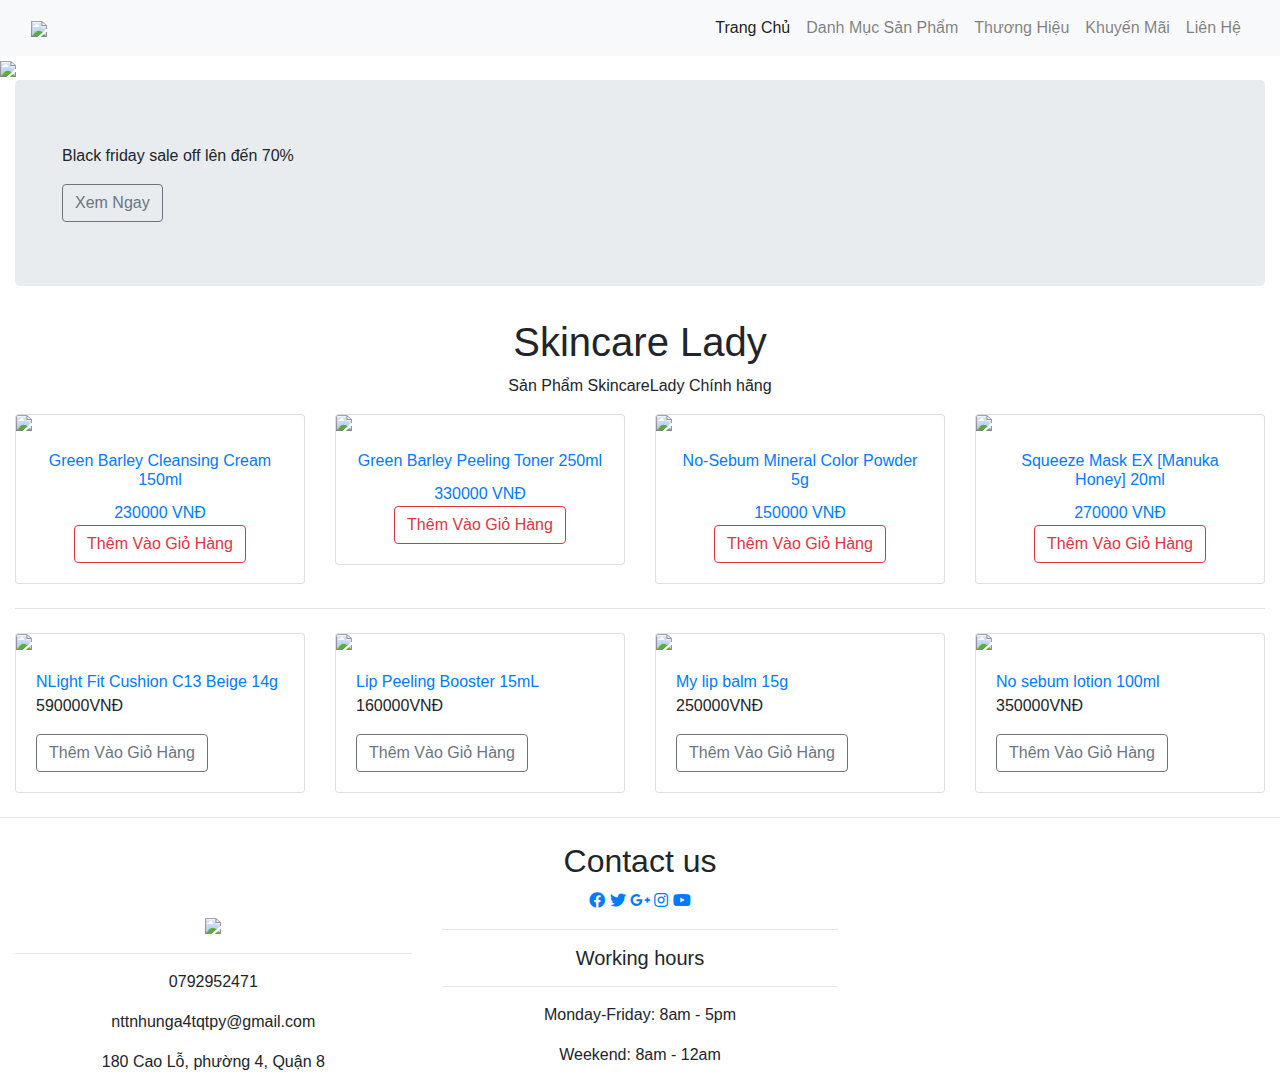
==== danhmuc.html @ 69c9ee71 "commit lan dau" ====
<!DOCTYPE html>
<html>
<head>
    <meta charset="utf-8">
    <meta name="viewport" content="width=device-width, initial-scale=1">
    <title>Skincare Lady</title>
    <!-- Import Boostrap css, js, font awesome here -->
    <link rel="stylesheet" href="https://maxcdn.bootstrapcdn.com/bootstrap/4.1.3/css/bootstrap.min.css">       
    <link href="https://use.fontawesome.com/releases/v5.0.4/css/all.css" rel="stylesheet">    
    <script src="https://ajax.googleapis.com/ajax/libs/jquery/3.3.1/jquery.min.js">
    </script>
    <script src="https://cdnjs.cloudflare.com/ajax/libs/popper.js/1.14.3/umd/popper.min.js">
    </script>
    <script src="https://maxcdn.bootstrapcdn.com/bootstrap/4.1.3/js/bootstrap.min.js"></script>
    <link href="./css/style.css" rel="stylesheet">
</head>
<body>
<!-- Navigation -->
<nav class="navbar navbar-expand-md navbar-light bg-light sticky-top">
    <div class="container-fluid">
        <a class="navbar-branch" href="#">
            <img src="./images/logo.png" height="50">
        </a>
        <button class="navbar-toggler" type="button" data-toggle="collapse" 
            data-target="#navbarResponsive">
            <span class="navbar-toggler-icon"></span>
        </button>
        <div class="collapse navbar-collapse" id="navbarResponsive">
            <ul class="navbar-nav ml-auto">
                <li class="nav-item">
                    <a class="nav-link active" href="index.html">Trang Chủ</a>
                </li>
                <li class="nav-item">
                    <a class="nav-link" href="#">Danh Mục Sản Phẩm</a>
                </li>
                <li class="nav-item">
                    <a class="nav-link" href="#">Thương Hiệu</a>
                </li>
                <li class="nav-item">
                    <a class="nav-link" href="#">Khuyến Mãi</a>
                </li>
                <li class="nav-item">
                    <a class="nav-link" href="#">Liên Hệ</a>
                </li>
            </ul>
        </div>
    </div>
</nav>
<!-- Carousel -->
<div id="slides" class="carousel slide" data-ride="carousel">
    <ul class="carousel-indicators">
        <li data-target="#slides" data-slide-to="0" class="active"></li>
        <li data-target="#slides" data-slide-to="1"></li>
        <li data-target="#slides" data-slide-to="2"></li>       
        <li data-target="#slides" data-slide-to="3"></li>
    </ul>
    <div class="carousel-inner">
        <div class="carousel-item active">
            <img src="./images/banner.jpg">
            <div class="carousel-caption">
                <h1 class="display-1"></h1>
                <h2>Trở thành Khác Hàng Thân Thiết để nhận những ưu đãi Hot nào !! </h2>
                <a href="./dangki/index.html"><button type="button" class="btn btn-outline-light btn-lg">
                    Đăng nhập
                </button></a>
                <a href="./dangnhap/index.html"><button type="button" class="btn btn-primary btn-lg">Đăng Kí</button></a>
            </div>
        </div>
        <div class="carousel-item">
            <img src="./images/carousel1.png">
        </div>
        <div class="carousel-item">
            <img src="./images/111.jpeg">
        </div>
        <div class="carousel-item">
            <img src="./images/2222.jpg">
        </div>
    </div>
</div>
<!-- jumbotron -->
<div class="container-fluid">
    <div class="jumbotron">
        <div class="col-xs-12 col-sm-12 col-md-9 col-lg-9 col-xl-10">
            <p>Black friday sale off lên đến 70% </p>
        </div>
        <div class="col-xs-12 col-sm-12 col-md-3 col-lg-3 col-xl-2">
            <a href="#">
                <button type="button" class="btn btn-outline-secondary">Xem Ngay</button>
            </a>
        </div>
    </div>
</div>
<div class="container-fluid padding">
    <div class="row welcome text-center">
        <div class="col-12">
            <h1 class="display-5">Skincare Lady</h1>
        </div>
        <!-- Horizontal Rule -->
        <hr> 
        <div class="col-12">
            <p>Sản Phẩm SkincareLady Chính hãng </p>
        </div>
    </div>
</div>
<div class="container-fluid padding">
    <div class="row text-center padding">
        <div class="fcol-sm-3 col-md-3 ">
            <div class="card">
                <img class="card-img-top" src="./images/012.png">
                <div class="card-body">
                    <a href=""><h6 class="card-title">Green Barley Cleansing Cream 150ml</h6>
                    <p class="card-text">230000 VNĐ</p></a>
                    <a href="#" class="btn btn-outline-danger">Thêm Vào Giỏ Hàng</a>
                </div>
            </div>
                
        </div>
        <div class="col-xs-3 col-sm-3 col-md-3">
            <div class="card">
                <img class="card-img-top" src="./images/carousel2.png">
                <div class="card-body">
                    <a href=""><h6 class="card-title">Green Barley Peeling Toner 250ml</h6>
                    <p class="card-text">330000 VNĐ</p></a>
                    <a href="#" class="btn btn-outline-danger">Thêm Vào Giỏ Hàng</a>
                </div>
            </div>
        </div>
        <div class="col-xs-3 col-sm-3 col-md-3">
            <div class="card">
                <img class="card-img-top" src="./images/carousel3.png">
                <div class="card-body">
                    <a href=""><h6 class="card-title">No-Sebum Mineral Color Powder 5g</h6>
                    <p class="card-text">150000 VNĐ</p></a>
                    <a href="#" class="btn btn-outline-danger">Thêm Vào Giỏ Hàng</a>
                </div>
            </div>
        </div>
        <div class="col-sm-3 col-md-3">
            <div class="card">
                <img class="card-img-top" src="./images/Natasha.png">
                <div class="card-body">
                    <a href=""><h6 class="card-title">Squeeze Mask EX [Manuka Honey] 20ml</h6>
                    <p class="card-text">270000 VNĐ</p></a>
                    <a href="#" class="btn btn-outline-danger">Thêm Vào Giỏ Hàng</a>
                </div>
            </div>
        </div>
    </div>  
    <hr class="my-4">   
</div>

<div class="container-fluid padding">
    <div class="row welcome text-center">
    </div>
</div>
<div class="container-fluid padding">
    <div class="row padding">
        <div class="col-md-3">
            <div class="card">
                <img class="card-img-top" src="./images/333.png">
                <div class="card-body">
                    <a href=""><h7 class="card-title">
                        NLight Fit Cushion C13 Beige 14g
                    </h7></a>
                    <p class="card-text">590000VNĐ</p>
                    <a href="#" class="btn btn-outline-secondary">Thêm Vào Giỏ Hàng</a>
                </div>
            </div>
        </div>
        
        <div class="col-md-3">
            <div class="card">
                <img class="card-img-top" src="./images/johndoe.png">
                <div class="card-body">
                    <a href=""><h7 class="card-title">
                        Lip Peeling Booster 15mL    
                    </h7></a>
                    <p class="card-text">160000VNĐ</p>
                    <a href="#" class="btn btn-outline-secondary">Thêm Vào Giỏ Hàng</a>
                </div>
            </div>
        </div>
        <div class="col-md-3">
            <div class="card">
                <img class="card-img-top" src="./images/nguyenduchoang.png">
                <div class="card-body">
                    <a href=""><h7 class="card-title">My lip balm 15g</h7></a>
                    <p class="card-text">250000VNĐ</p>
                    <a href="#" class="btn btn-outline-secondary">Thêm Vào Giỏ Hàng</a>
                </div>
            </div>
        </div>
        
        <div class="col-md-3">
            <div class="card">
                <img class="card-img-top" src="./images/aaa11.png">
                <div class="card-body">
                    <a href=""><h7 class="card-title">
                        No sebum lotion 100ml
                    </h7></a>
                    <p class="card-text">350000VNĐ</p>
                    <a href="#" class="btn btn-outline-secondary">Thêm Vào Giỏ Hàng</a>
                </div>
            </div>
        </div>
    </div>
</div>
    <hr class="my-4">
</div>
<div class="container-fluid padding">   
    <div class="row text-center padding">
        <div class="col-12">
            <h2>Contact us</h2>
        </div>
        <div class="col-12 social padding">
            <a href="https://www.facebook.com/nhung.nguyenthuy.988"><i class="fab fa-facebook"></i></a>
            <a href="#"><i class="fab fa-twitter"></i></a>
            <a href="#"><i class="fab fa-google-plus-g"></i></a>
            <a href="#"><i class="fab fa-instagram"></i></a>
            <a href="#"><i class="fab fa-youtube"></i></a>
        </div>
    </div>
</div>  
<footer>
    <div class="container-fluid padding">   
        <div class="row text-center">
            <div class="col-md-4">
                <img src="./images/logo.png">
                <hr class="light">
                <p>0792952471</p>
                <p>nttnhunga4tqtpy@gmail.com</p>
                <p>180 Cao Lỗ, phường 4, Quận 8</p>
            </div>
            <div class="col-md-4">              
                <hr class="light">
                <h5>Working hours</h5>
                <hr class="light">
                <p>Monday-Friday: 8am - 5pm</p>
                <p>Weekend: 8am - 12am</p>
            </div>
            
            </div>
        </div>
    </div>
</footer>
</body>
</html>
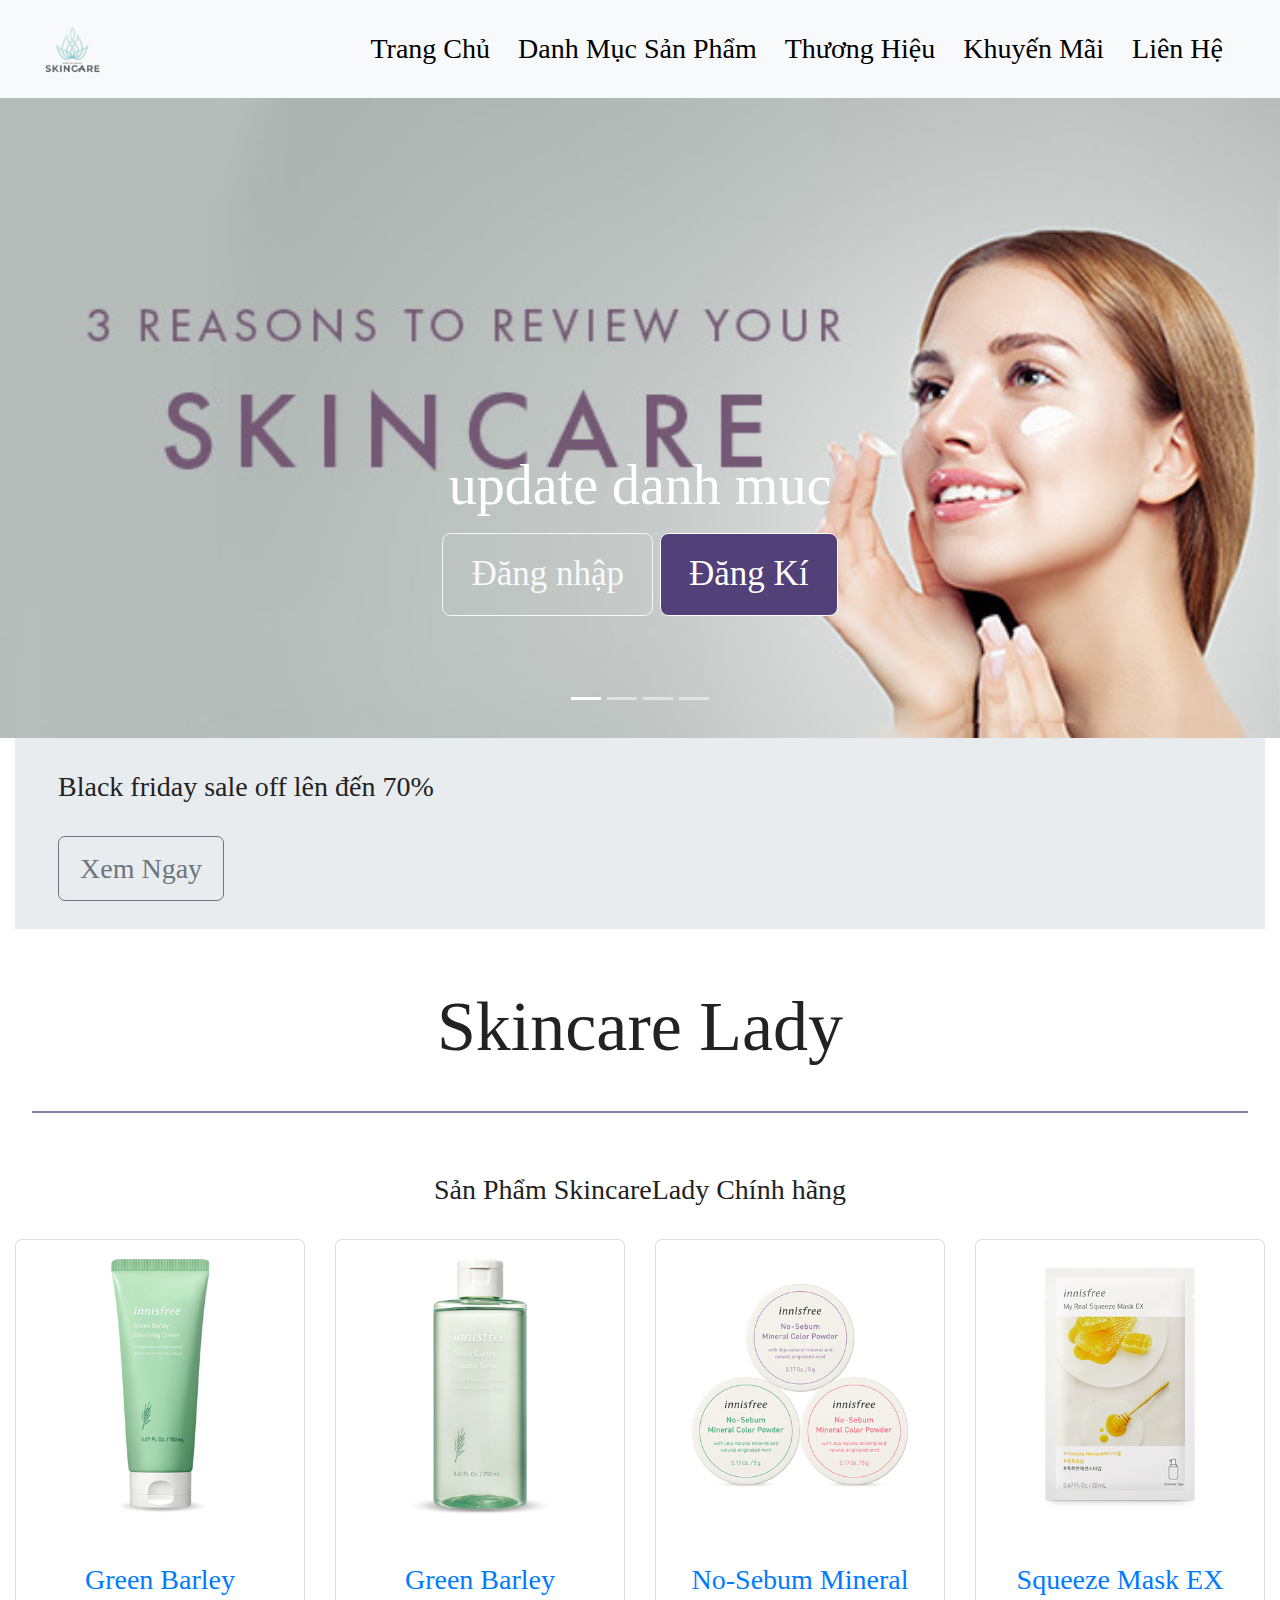
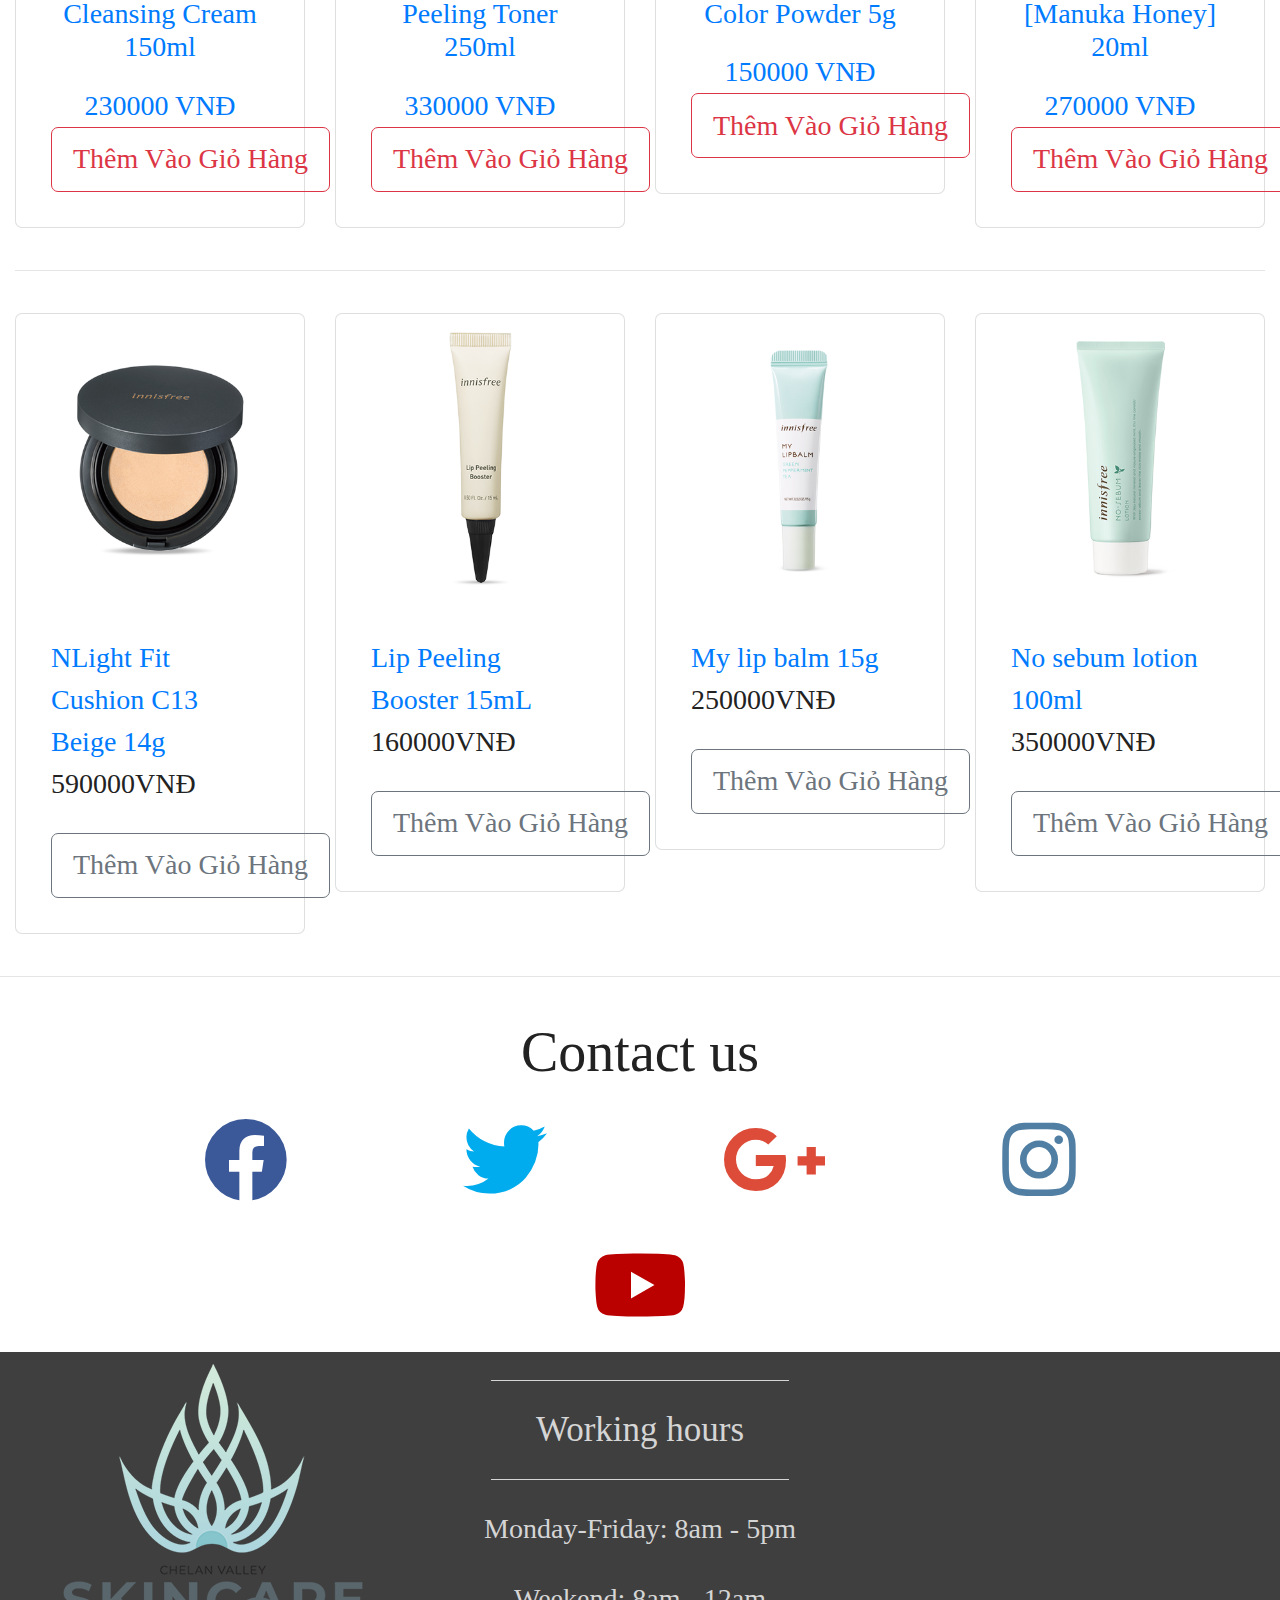
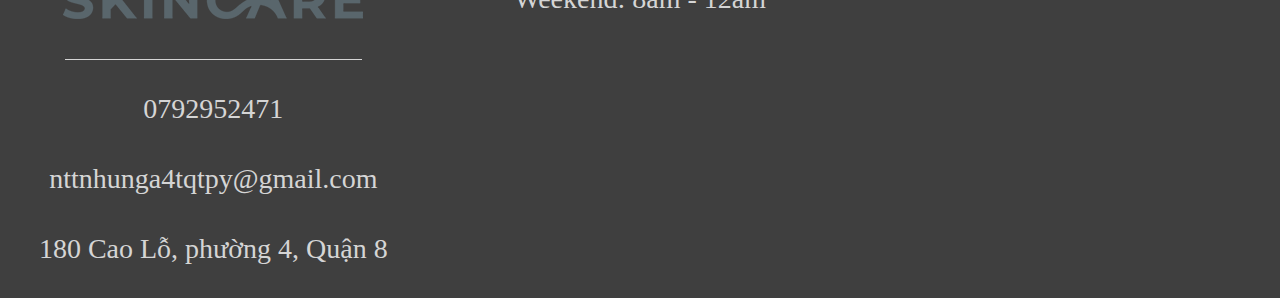
==== commit 90e83eca: "update danh muc" ====
--- a/danhmuc.html
+++ b/danhmuc.html
@@ -59,7 +59,7 @@
             <img src="./images/banner.jpg">
             <div class="carousel-caption">
                 <h1 class="display-1"></h1>
-                <h2>Trở thành Khác Hàng Thân Thiết để nhận những ưu đãi Hot nào !! </h2>
+                <h2>update danh muc</h2>
                 <a href="./dangki/index.html"><button type="button" class="btn btn-outline-light btn-lg">
                     Đăng nhập
                 </button></a>
--- a/css/style.css
+++ b/css/style.css
@@ -0,0 +1,151 @@
+@import url('https://fonts.google.com/specimen/Calistoga');
+
+html, body {
+	width: 100%;
+	height: 100%;
+	font-family: 'Gamja Flower';
+	font-size: 28px;
+	color: #222;
+}
+
+.navbar {
+	background-color: pink(82,64,110,0.5) !important;
+}
+.navbar li a {
+    color: black !important;
+}
+.navbar li a:hover {
+    color: pink !important;
+}
+.carousel-inner img {
+	width: 100%;
+}
+.carousel-caption {
+	position: absolute;
+	top: 50%;
+}
+.carousel-caption h1 {
+	font-size: 400%;
+	text-transform: uppercase;
+	text-shadow: 5px 5px 15px #000;
+}
+.carousel-caption h3 {
+	font-size: 200%;	
+	text-shadow: 2px 2px 10px #000;
+}
+.btn-primary {
+	background-color: rgb(82,64,120);
+	border: 1px solid white;
+}
+.btn-primary:hover {
+	background-color: rgb(62,44,100);
+	border: 1px solid white;
+}
+.jumbotron {
+	padding: 1rem;
+	border-radius: 0;
+}
+.welcome hr {
+	border-top: 2px solid rgba(62,44,100, 0.6);
+	width: 95%;	
+	margin-bottom: 2rem;
+}
+.fa-react {
+	color: #81D8F7;
+}
+.fa-angular {
+	color: rgb(177,43,55);
+}
+.fa-css3 {
+	color: #D76537;
+}
+.fa-react, .fa-angular, .fa-css3 {
+	font-size: 4em;
+	margin: 1rem;
+}
+.fun {
+	width: 100%;
+}
+.social a {
+	font-size: 3em;/*1em = 16px*/
+	padding: 3rem;/*1rem = 1 "font-size" */
+}
+.fa-facebook {
+	color: #3b5998;
+}
+.fa-twitter {
+	color: #00aced;	
+}
+.fa-google-plus-g {
+	color: #dd4b39;
+}
+.fa-instagram {
+	color: #517fa4;
+}
+.fa-youtube {
+	color: #bb0000;
+}
+footer {
+	background-color: #3f3f3f;
+	color: #d5d5d5;
+}
+hr.light {
+	border-top: 1px solid #d5d5d5;
+	width: 75%;
+}
+.light-100 {
+	border-top: 1px solid #d5d5d5;
+	width: 100%;
+}
+/*Media Query*/
+@media (max-width: 992px){
+	.carousel-caption {
+		top: 20%;
+	}
+	.carousel-caption h1{
+		font-size: 250%;
+	}
+	.carousel-caption h3{		
+		font-size: 160%;		
+	}
+	.carousel-caption .btn{		
+		font-size: 120%;		
+	}
+}
+@media (max-width: 768px){	
+	.carousel-caption {
+		top: 20%;
+	}
+	.carousel-caption h1{
+		font-size: 220%;
+	}
+	.carousel-caption h3{		
+		font-size: 140%;
+		padding-bottom: 0.2rem;
+	}
+	.carousel-caption .btn{		
+		font-size: 95%;
+		padding: 8px 14px;
+	}
+}
+@media (max-width: 576px){
+	.carousel-caption {
+		top: 10%;
+	}
+	.carousel-caption h1{
+		font-size: 150%;
+	}
+	.carousel-caption h3{		
+		font-size: 110%;		
+	}
+	.carousel-caption .btn {		
+		font-size: 90%;
+		padding: 4px 8px;
+	}	
+}
+
+
+
+
+
+
